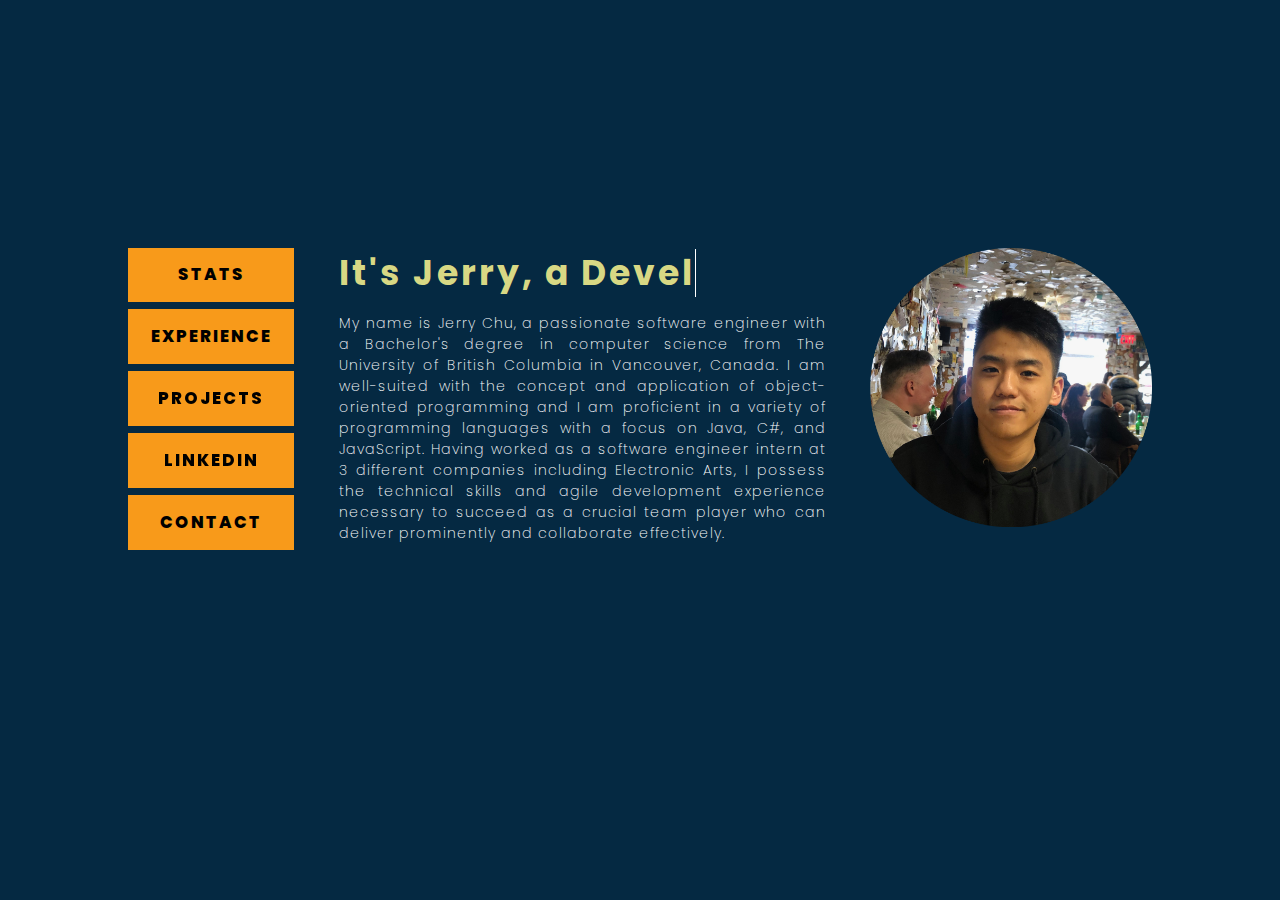
==== index.html @ fa96ff45 "htaccess" ====
<!DOCTYPE html>
<html>

<head>
	<title>Jerry Chu</title>
	<link rel="stylesheet" type="text/css" href="mainStyle.css">
	<link href="https://fonts.googleapis.com/icon?family=Material+Icons" rel="stylesheet">
</head>

<body>
	<div class="statsBar">
		<a onclick="closeStats()" class="statsBarClose">
			<span class="material-icons">close</span>
		</a>
		<div class="stats">
			<div class="statsBarItem statsBarItemFirst">
				<span class="material-icons">school</span>Studied for 16 years
			</div>
			<div class="statsBarItem">
				<span class="material-icons">laptop_mac</span>Worked at 3 companies
			</div>
			<div class="statsBarItem">
				<span class="material-icons">code</span>Coded for 2500+ hours
			</div>
			<div class="statsBarItem">
				<span class="material-icons">language</span>Speak 3 different languages
			</div>
			<div class="statsBarItem">
				<span class="material-icons">airplanemode_active</span>Travelled to 12 countries
			</div>
			<div class="statsBarItem">
				<span class="material-icons">sports_basketball</span>Watched 200+ hours of NBA
			</div>
			<div class="statsBarItem">
				<span class="material-icons">ac_unit</span>Snowboarded for 4 years
			</div>
			<div class="statsBarItem">
				<span class="material-icons">masks</span>Wore 100+ masks
			</div>
			<div class="statsBarItem">
				<span class="material-icons">6_ft_apart</span>Kept 6ft apart
			</div>
		</div>
	</div>
	<div class="closePanel" onclick="closeStats()"> </div>
	<div class="options">
		<ul class="options-list">
			<li data-text="Stats"><a onclick="showStats()">Stats</a></li>
			<li data-text="Experience"><a href="/experience">Experience</a></li>
			<li data-text="Projects"><a href="/projects">Projects</a></li>
			<li data-text="LinkedIn"><a target="_blank" href="https://www.linkedin.com/in/jerryc424/">LinkedIn</a></li>
			<li data-text="Contact"><a href="/contact">Contact</a></li>
		</ul>
	</div>

	<div class="title">
		<div class="typewriter">
			It's Jerry, a
			<span class="txt-type" data-wait="2000" data-words='["Developer", "Designer", "Thinker"]'></span>
		</div>
		<div class="introduction">
			My name is Jerry Chu, a passionate software engineer with a Bachelor's degree in computer science from The
			University of British Columbia in Vancouver, Canada.
			I am well-suited with the concept and application of object-oriented programming and I am proficient in a
			variety of programming languages with a focus on Java, C#, and JavaScript.
			Having worked as a software engineer intern at 3 different companies including Electronic Arts, I possess
			the technical skills and agile development experience necessary to succeed
			as a crucial team player who can deliver prominently and collaborate effectively.
		</div>
	</div>
	<div class="myPic">
		<img src="fish.png" class="fishImage">
	</div>

	<div class="mobile-nav mobile-up">
		<a onclick="showStats()">
			<div class="mobile-up--flex">
				<span class="material-icons">expand_less</span>
				<text>Stats</text>
			</div>
		</a>
	</div>

	<div class="mobile-nav mobile-down">
		<a href="/experience" class="mobile-down--link">
			<div class="mobile-down--flex">
				<text>Experience</text>
				<span class="material-icons">expand_more</span>
			</div>
		</a>
		<a target="_blank" href="https://github.com/jayyahh" class="mobile-down--link">
			<div class="mobile-down--flex">
				<text>Projects</text>
				<span class="material-icons">expand_more</span>
			</div>
		</a>
		<a target="_blank" href="https://www.linkedin.com/in/jerryc424/" class="mobile-down--link">
			<div class="mobile-down--flex">
				<text>LinkedIn</text>
				<span class="material-icons">expand_more</span>
			</div>
		</a>
		<a target="_blank" href="mailto:jerrychu424@gmail.com" class="mobile-down--link">
			<div class="mobile-down--flex">
				<text>Email</text>
				<span class="material-icons">expand_more</span>
			</div>
		</a>
	</div>
	<script src="main.js"></script>
</body>

</html>
---- mainStyle.css ----
@import url('https://fonts.googleapis.com/css?family=Poppins:100,200,300,400,500,600,700,800,900&display=swap');

@media (orientation: landscape) {
	* {
		margin: 0;
		padding: 0;
		font-family: 'Poppins', sans-serif;
		cursor: default;
	}

	body {
		display: flex;
		height: 100vh;
		justify-content: space-between;
		align-items: center;
		background: #052942;
	}

	.mobile-nav {
		display: none;
	}

	.statsBar {
		position: fixed;
		top: 0%;
		left: -25%;
		width: 25%;
		height: 100%;
		background: #000;
		box-shadow: 0 0 10px 5px rgba(0, 0, 0, 0.25);
		opacity: 0;
		transition: left 0.25s ease-in-out, opacity 0.25s ease-in-out;
		z-index: 10;
	}

	.statsBar--open {
		left: 0;
		opacity: 0.95;
	}

	.statsBarClose {
		position: relative;
		background: #000;
		top: 3%;
		left: 88%;
		font-size: 1.2vw;
	}

	.statsBarClose .material-icons {
		font-size: 1.5em;
		color: #fff;
		transition: color 0.2;
	}

	.statsBarClose .material-icons:hover {
		color: rgb(209, 209, 209);
		transition: color 0.2s;
	}

	.statsBarItem {
		display: flex;
		align-items: center;
		color: #fff;
		padding: 5%;
		padding-left: 10%;
		text-decoration: none;
		white-space: nowrap;
		font-weight: 500;
		font-size: 1.2vw;
	}

	.statsBarItem .material-icons {
		font-size: 1.5em;
		margin-right: 4%;
	}

	.stats {
		margin-top: 7%;
	}

	.closePanel {
		position: fixed;
		top: 0%;
		left: 25%;
		width: 75%;
		height: 100%;
	}

	.options {
		order: 1;
		margin-left: 10%;
		flex-basis: 13%;
		height: 45%;
	}

	.title {
		order: 2;
		flex-basis: 38%;
		height: 45%;
		font-size: 2.7vw;
		font-weight: 700;
		color: #d8d884;
		letter-spacing: 3px;
	}

	.typewriter {
		white-space: nowrap;
	}

	.introduction {
		text-align: justify;
		padding-top: 3%;
		font-size: 1.1vw;
		font-weight: 200;
		color: #fff;
		letter-spacing: 1px;
	}

	.myPic {
		height: 45%;
		flex-basis: 22%;
		margin-right: 10%;
		order: 3;
	}

	.fishImage {
		max-width: 100%;
	}

	.txt {
		border-right: 0.05em solid #fff;
	}

	.options-list {
		display: flex;
		flex-direction: column;
		justify-content: flex-start;
	}

	ul li {
		list-style: none;
	}

	ul li:before {
		content: attr(data-text);
		position: absolute;
		top: 50%;
		left: 17%;
		transform: translate(-50%, -50%);
		pointer-events: none;
		color: #fff;
		font-size: 5.5vw;
		font-weight: 800;
		opacity: 0;
		letter-spacing: 15px;
		transition: 0.3s;
	}

	ul li:hover:before {
		opacity: 0.15;
		letter-spacing: 0px;
	}

	ul li a {
		position: relative;
		display: inline-block;
		width: 100%;
		padding: 9% 0%;
		text-decoration: none;
		background: #f89a1a;
		color: #000;
		text-transform: uppercase;
		text-align: center;
		font-size: 1.3vw;
		font-weight: 800;
		letter-spacing: 2px;
		overflow: hidden;
		transition: 0.3s;
		z-index: 1;
	}

	ul:hover li a {
		opacity: 0;
	}

	ul li a:hover {
		transform: scale(1.3);
		z-index: 2;
		background: #03f5a1;
		color: #000;
		opacity: 1;
	}

	ul li a:before {
		content: '';
		position: absolute;
		top: 0;
		left: -100px;
		width: 50px;
		height: 100%;
		background: linear-gradient(
			90deg,
			transparent,
			rgba(255, 255, 255, 0.8),
			transparent
		);
		transform: skewX(35deg);
		transition: 0.3s;
	}

	ul li a:hover:before {
		left: calc(100% + 100px);
		transition: 0.3s;
		transition-delay: 0.1s;
	}
}

@media (orientation: portrait) {
	* {
		margin: 0;
		padding: 0;
		font-family: 'Poppins', sans-serif;
		cursor: default;
	}

	.options {
		display: none;
	}

	body {
		display: flex;
		flex-direction: column;
		min-height: 100vh;
		background: #052942;
	}

	.statsBar {
		position: fixed;
		top: -100%;
		width: 100%;
		height: 100%;
		background: #000;
		opacity: 0;
		transition: top 0.25s ease-in-out, opacity 0.25s ease-in-out;
		z-index: 10;
	}

	.stats {
		display: flex;
		flex-direction: column;
		justify-content: space-between;
		flex-wrap: wrap;
	}

	.statsBar--open {
		top: 0;
		opacity: 0.95;
	}

	.statsBarClose {
		position: fixed;
		background: #000;
		top: 5%;
		right: 10%;
	}

	.statsBarClose .material-icons {
		font-size: 8vw;
		color: #fff;
		transition: color 0.2;
	}

	.statsBarClose .material-icons:hover {
		color: rgb(209, 209, 209);
		transition: color 0.2s;
	}

	.statsBarItem {
		display: flex;
		align-items: center;
		color: #fff;
		margin: 2% 10% 1% 15%;
		text-decoration: none;
		white-space: nowrap;
		font-weight: 500;
		font-size: 4vw;
	}

	.statsBarItem .material-icons {
		margin-right: 4%;
		font-size: 8vw;
	}

	.statsBarItemFirst {
		margin-top: 15%;
	}

	.mobile-nav {
		color: #fff;
		font-size: 4vw;
		font-weight: 200;
	}

	.mobile-up {
		order: 1;
		margin: 5% 0%;
	}

	.mobile-up--flex {
		display: flex;
		flex-direction: column;
		align-items: center;
	}

	.mobile-down {
		order: 4;
		margin: 8% 0%;
		display: flex;
		justify-content: space-around;
	}

	.mobile-down--flex {
		display: flex;
		flex-direction: column;
		align-items: center;
	}

	.mobile-down--link {
		text-decoration: none;
		color: #fff;
		font-size: 4vw;
		font-weight: 200;
	}

	.myPic {
		order: 2;
		text-align: center;
	}

	.fishImage {
		max-width: 50%;
	}

	.title {
		order: 3;
		margin: 0% 8%;
		margin-top: 3%;
	}

	.typewriter {
		font-size: 6vw;
		font-weight: 700;
		color: #d8d884;
		letter-spacing: 3px;
		white-space: nowrap;
	}

	.introduction {
		text-align: justify;
		word-break: keep-all;
		padding-top: 3%;
		font-size: 3vw;
		font-weight: 400;
		color: #fff;
		letter-spacing: 1px;
	}

	.txt {
		border-right: 0.05em solid #fff;
	}
}
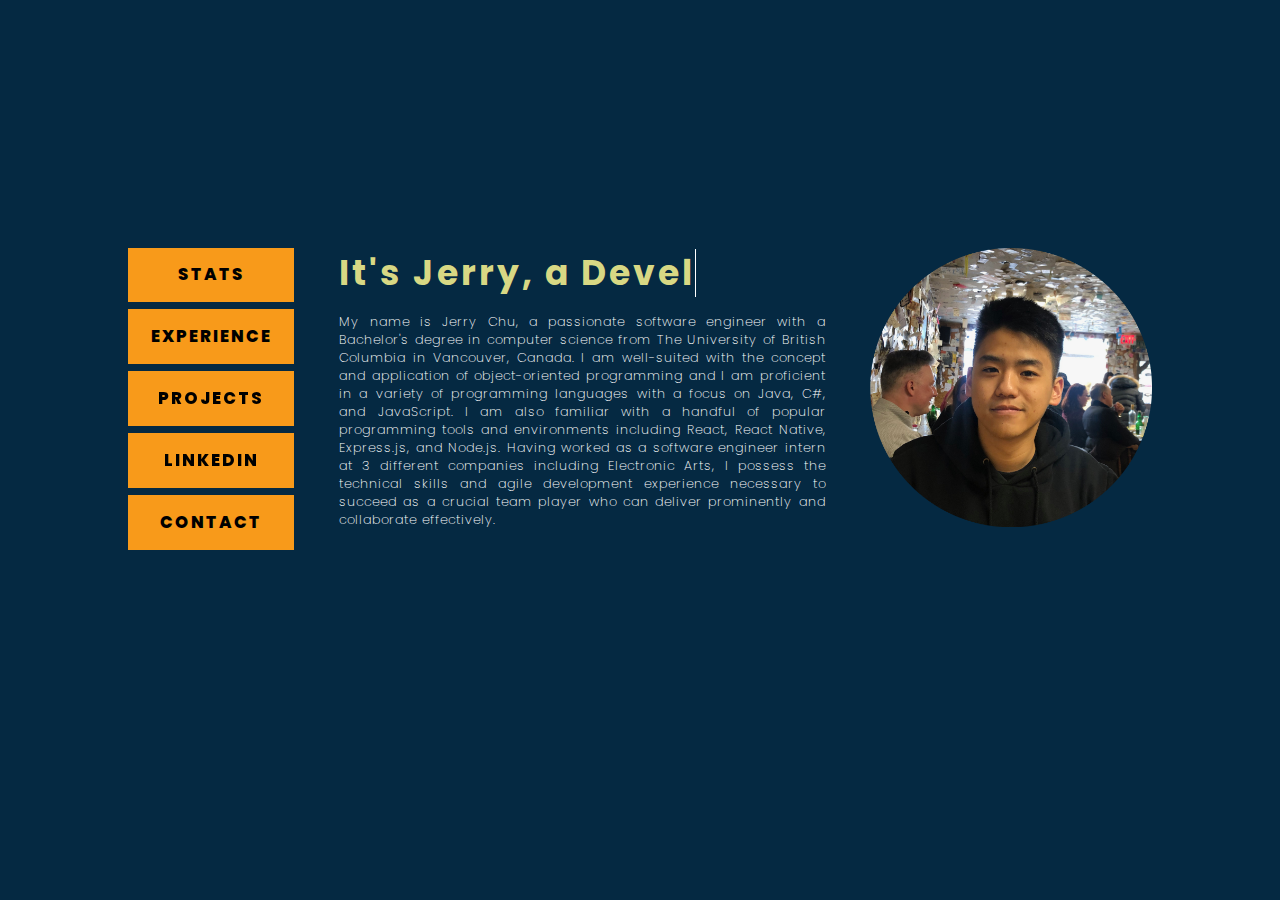
==== commit 85726076: "updated according to resume" ====
--- a/index.html
+++ b/index.html
@@ -62,7 +62,8 @@
 			My name is Jerry Chu, a passionate software engineer with a Bachelor's degree in computer science from The
 			University of British Columbia in Vancouver, Canada.
 			I am well-suited with the concept and application of object-oriented programming and I am proficient in a
-			variety of programming languages with a focus on Java, C#, and JavaScript.
+			variety of programming languages with a focus on Java, C#, and JavaScript. I am also familiar with a handful
+			of popular programming tools and environments including React, React Native, Express.js, and Node.js.
 			Having worked as a software engineer intern at 3 different companies including Electronic Arts, I possess
 			the technical skills and agile development experience necessary to succeed
 			as a crucial team player who can deliver prominently and collaborate effectively.
@@ -88,7 +89,7 @@
 				<span class="material-icons">expand_more</span>
 			</div>
 		</a>
-		<a target="_blank" href="https://github.com/jayyahh" class="mobile-down--link">
+		<a href="/projects" class="mobile-down--link">
 			<div class="mobile-down--flex">
 				<text>Projects</text>
 				<span class="material-icons">expand_more</span>
@@ -100,9 +101,9 @@
 				<span class="material-icons">expand_more</span>
 			</div>
 		</a>
-		<a target="_blank" href="mailto:jerrychu424@gmail.com" class="mobile-down--link">
+		<a href="/contact" class="mobile-down--link">
 			<div class="mobile-down--flex">
-				<text>Email</text>
+				<text>Contact</text>
 				<span class="material-icons">expand_more</span>
 			</div>
 		</a>
--- a/mainStyle.css
+++ b/mainStyle.css
@@ -110,7 +110,7 @@
 	.introduction {
 		text-align: justify;
 		padding-top: 3%;
-		font-size: 1.1vw;
+		font-size: 1vw;
 		font-weight: 200;
 		color: #fff;
 		letter-spacing: 1px;
@@ -230,7 +230,7 @@
 	body {
 		display: flex;
 		flex-direction: column;
-		min-height: 100vh;
+		max-height: 100vh;
 		background: #052942;
 	}
 
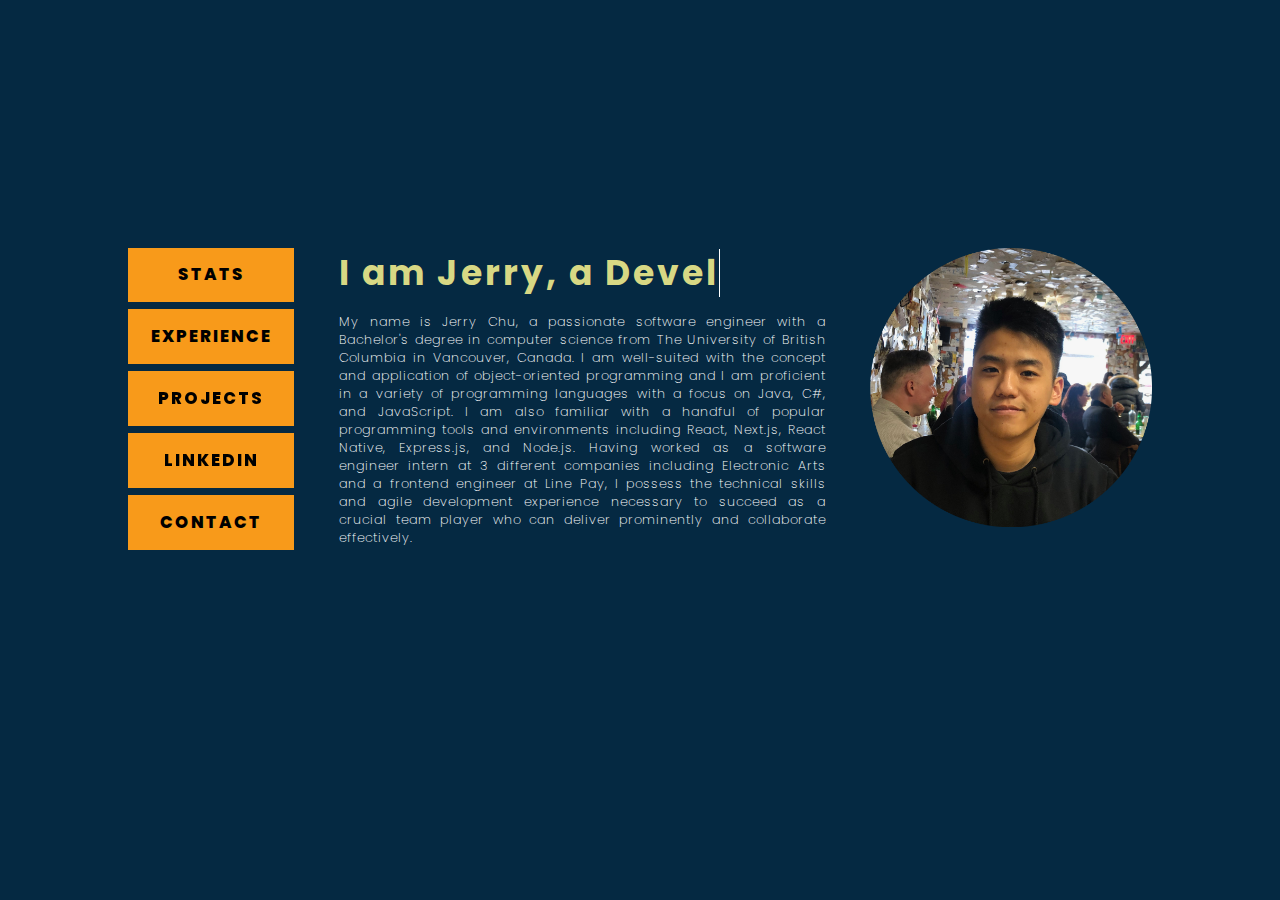
==== commit 7688f293: "updated" ====
--- a/index.html
+++ b/index.html
@@ -1,114 +1,134 @@
 <!DOCTYPE html>
 <html>
+  <head>
+    <title>Jerry Chu</title>
+    <link rel="stylesheet" type="text/css" href="mainStyle.css" />
+    <link
+      href="https://fonts.googleapis.com/icon?family=Material+Icons"
+      rel="stylesheet"
+    />
+  </head>
 
-<head>
-	<title>Jerry Chu</title>
-	<link rel="stylesheet" type="text/css" href="mainStyle.css">
-	<link href="https://fonts.googleapis.com/icon?family=Material+Icons" rel="stylesheet">
-</head>
+  <body>
+    <div class="statsBar">
+      <a onclick="closeStats()" class="statsBarClose">
+        <span class="material-icons">close</span>
+      </a>
+      <div class="stats">
+        <div class="statsBarItem statsBarItemFirst">
+          <span class="material-icons">school</span>Studied for 16 years
+        </div>
+        <div class="statsBarItem">
+          <span class="material-icons">laptop_mac</span>Worked at 4 companies
+        </div>
+        <div class="statsBarItem">
+          <span class="material-icons">code</span>Coded for 2500+ hours
+        </div>
+        <div class="statsBarItem">
+          <span class="material-icons">language</span>Speak 3 different
+          languages
+        </div>
+        <div class="statsBarItem">
+          <span class="material-icons">airplanemode_active</span>Travelled to 12
+          countries
+        </div>
+        <div class="statsBarItem">
+          <span class="material-icons">sports_basketball</span>Watched 200+
+          hours of NBA
+        </div>
+        <div class="statsBarItem">
+          <span class="material-icons">ac_unit</span>Snowboarded for 4 years
+        </div>
+        <div class="statsBarItem">
+          <span class="material-icons">masks</span>Wore 100+ masks
+        </div>
+        <div class="statsBarItem">
+          <span class="material-icons">6_ft_apart</span>Kept 6ft apart
+        </div>
+      </div>
+    </div>
+    <div class="closePanel" onclick="closeStats()"></div>
+    <div class="options">
+      <ul class="options-list">
+        <li data-text="Stats"><a onclick="showStats()">Stats</a></li>
+        <li data-text="Experience"><a href="/experience">Experience</a></li>
+        <li data-text="Projects"><a href="/projects">Projects</a></li>
+        <li data-text="LinkedIn">
+          <a target="_blank" href="https://www.linkedin.com/in/jerryc424/"
+            >LinkedIn</a
+          >
+        </li>
+        <li data-text="Contact"><a href="/contact">Contact</a></li>
+      </ul>
+    </div>
 
-<body>
-	<div class="statsBar">
-		<a onclick="closeStats()" class="statsBarClose">
-			<span class="material-icons">close</span>
-		</a>
-		<div class="stats">
-			<div class="statsBarItem statsBarItemFirst">
-				<span class="material-icons">school</span>Studied for 16 years
-			</div>
-			<div class="statsBarItem">
-				<span class="material-icons">laptop_mac</span>Worked at 3 companies
-			</div>
-			<div class="statsBarItem">
-				<span class="material-icons">code</span>Coded for 2500+ hours
-			</div>
-			<div class="statsBarItem">
-				<span class="material-icons">language</span>Speak 3 different languages
-			</div>
-			<div class="statsBarItem">
-				<span class="material-icons">airplanemode_active</span>Travelled to 12 countries
-			</div>
-			<div class="statsBarItem">
-				<span class="material-icons">sports_basketball</span>Watched 200+ hours of NBA
-			</div>
-			<div class="statsBarItem">
-				<span class="material-icons">ac_unit</span>Snowboarded for 4 years
-			</div>
-			<div class="statsBarItem">
-				<span class="material-icons">masks</span>Wore 100+ masks
-			</div>
-			<div class="statsBarItem">
-				<span class="material-icons">6_ft_apart</span>Kept 6ft apart
-			</div>
-		</div>
-	</div>
-	<div class="closePanel" onclick="closeStats()"> </div>
-	<div class="options">
-		<ul class="options-list">
-			<li data-text="Stats"><a onclick="showStats()">Stats</a></li>
-			<li data-text="Experience"><a href="/experience">Experience</a></li>
-			<li data-text="Projects"><a href="/projects">Projects</a></li>
-			<li data-text="LinkedIn"><a target="_blank" href="https://www.linkedin.com/in/jerryc424/">LinkedIn</a></li>
-			<li data-text="Contact"><a href="/contact">Contact</a></li>
-		</ul>
-	</div>
+    <div class="title">
+      <div class="typewriter">
+        I am Jerry, a
+        <span
+          class="txt-type"
+          data-wait="2000"
+          data-words='["Developer", "Designer", "Thinker"]'
+        ></span>
+      </div>
+      <div class="introduction">
+        My name is Jerry Chu, a passionate software engineer with a Bachelor's
+        degree in computer science from The University of British Columbia in
+        Vancouver, Canada. I am well-suited with the concept and application of
+        object-oriented programming and I am proficient in a variety of
+        programming languages with a focus on Java, C#, and JavaScript. I am
+        also familiar with a handful of popular programming tools and
+        environments including React, Next.js, React Native, Express.js, and
+        Node.js. Having worked as a software engineer intern at 3 different
+        companies including Electronic Arts and a frontend engineer at Line Pay,
+        I possess the technical skills and agile development experience
+        necessary to succeed as a crucial team player who can deliver
+        prominently and collaborate effectively.
+      </div>
+    </div>
+    <div class="myPic">
+      <img src="fish.png" class="fishImage" />
+    </div>
 
-	<div class="title">
-		<div class="typewriter">
-			It's Jerry, a
-			<span class="txt-type" data-wait="2000" data-words='["Developer", "Designer", "Thinker"]'></span>
-		</div>
-		<div class="introduction">
-			My name is Jerry Chu, a passionate software engineer with a Bachelor's degree in computer science from The
-			University of British Columbia in Vancouver, Canada.
-			I am well-suited with the concept and application of object-oriented programming and I am proficient in a
-			variety of programming languages with a focus on Java, C#, and JavaScript. I am also familiar with a handful
-			of popular programming tools and environments including React, React Native, Express.js, and Node.js.
-			Having worked as a software engineer intern at 3 different companies including Electronic Arts, I possess
-			the technical skills and agile development experience necessary to succeed
-			as a crucial team player who can deliver prominently and collaborate effectively.
-		</div>
-	</div>
-	<div class="myPic">
-		<img src="fish.png" class="fishImage">
-	</div>
+    <div class="mobile-nav mobile-up">
+      <a onclick="showStats()">
+        <div class="mobile-up--flex">
+          <span class="material-icons">expand_less</span>
+          <text>Stats</text>
+        </div>
+      </a>
+    </div>
 
-	<div class="mobile-nav mobile-up">
-		<a onclick="showStats()">
-			<div class="mobile-up--flex">
-				<span class="material-icons">expand_less</span>
-				<text>Stats</text>
-			</div>
-		</a>
-	</div>
-
-	<div class="mobile-nav mobile-down">
-		<a href="/experience" class="mobile-down--link">
-			<div class="mobile-down--flex">
-				<text>Experience</text>
-				<span class="material-icons">expand_more</span>
-			</div>
-		</a>
-		<a href="/projects" class="mobile-down--link">
-			<div class="mobile-down--flex">
-				<text>Projects</text>
-				<span class="material-icons">expand_more</span>
-			</div>
-		</a>
-		<a target="_blank" href="https://www.linkedin.com/in/jerryc424/" class="mobile-down--link">
-			<div class="mobile-down--flex">
-				<text>LinkedIn</text>
-				<span class="material-icons">expand_more</span>
-			</div>
-		</a>
-		<a href="/contact" class="mobile-down--link">
-			<div class="mobile-down--flex">
-				<text>Contact</text>
-				<span class="material-icons">expand_more</span>
-			</div>
-		</a>
-	</div>
-	<script src="main.js"></script>
-</body>
-
-</html>+    <div class="mobile-nav mobile-down">
+      <a href="/experience" class="mobile-down--link">
+        <div class="mobile-down--flex">
+          <text>Experience</text>
+          <span class="material-icons">expand_more</span>
+        </div>
+      </a>
+      <a href="/projects" class="mobile-down--link">
+        <div class="mobile-down--flex">
+          <text>Projects</text>
+          <span class="material-icons">expand_more</span>
+        </div>
+      </a>
+      <a
+        target="_blank"
+        href="https://www.linkedin.com/in/jerryc424/"
+        class="mobile-down--link"
+      >
+        <div class="mobile-down--flex">
+          <text>LinkedIn</text>
+          <span class="material-icons">expand_more</span>
+        </div>
+      </a>
+      <a href="/contact" class="mobile-down--link">
+        <div class="mobile-down--flex">
+          <text>Contact</text>
+          <span class="material-icons">expand_more</span>
+        </div>
+      </a>
+    </div>
+    <script src="main.js"></script>
+  </body>
+</html>
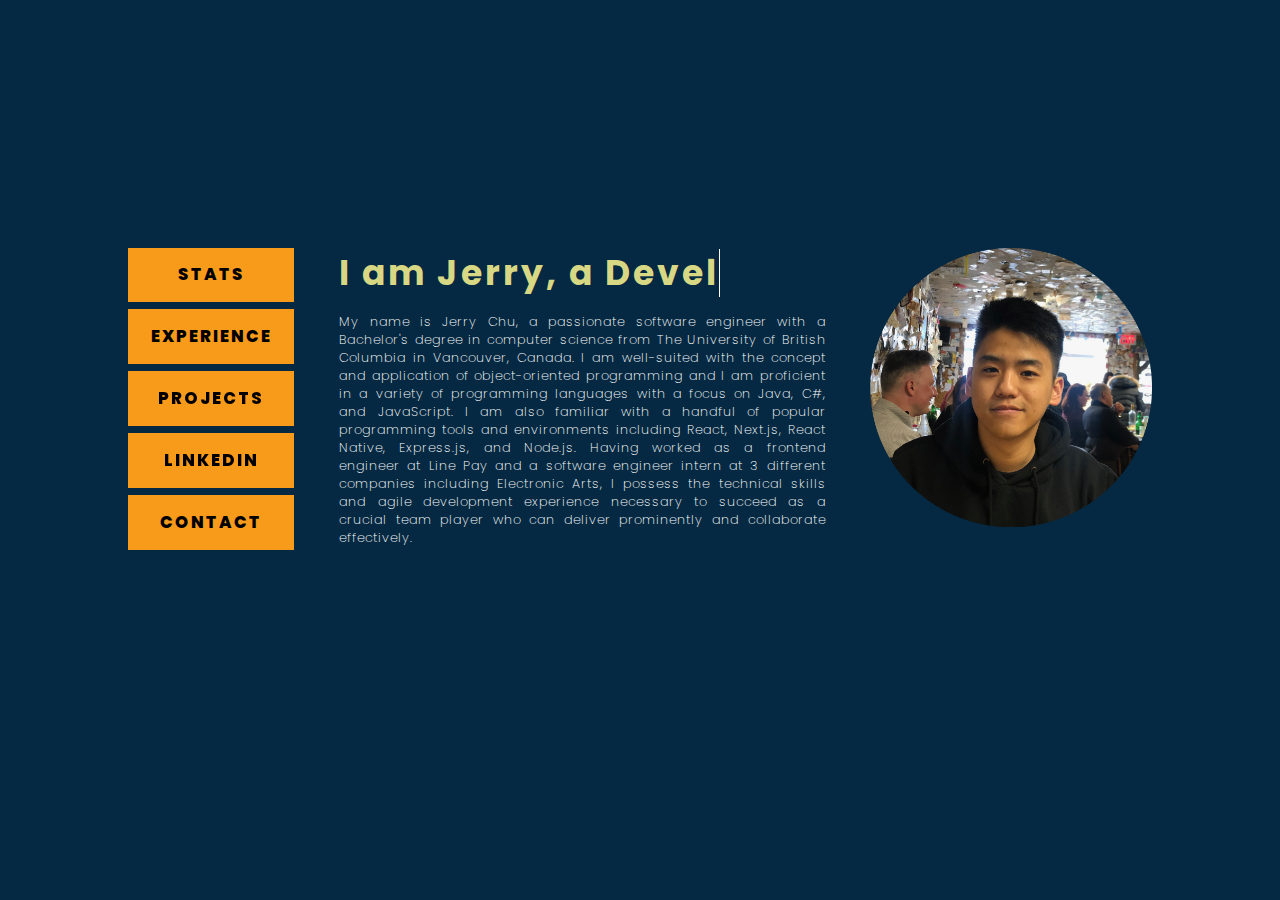
==== commit 6d25ccc5: "changed order of wording" ====
--- a/index.html
+++ b/index.html
@@ -79,11 +79,11 @@
         programming languages with a focus on Java, C#, and JavaScript. I am
         also familiar with a handful of popular programming tools and
         environments including React, Next.js, React Native, Express.js, and
-        Node.js. Having worked as a software engineer intern at 3 different
-        companies including Electronic Arts and a frontend engineer at Line Pay,
-        I possess the technical skills and agile development experience
-        necessary to succeed as a crucial team player who can deliver
-        prominently and collaborate effectively.
+        Node.js. Having worked as a frontend engineer at Line Pay and a software
+        engineer intern at 3 different companies including Electronic Arts, I
+        possess the technical skills and agile development experience necessary
+        to succeed as a crucial team player who can deliver prominently and
+        collaborate effectively.
       </div>
     </div>
     <div class="myPic">
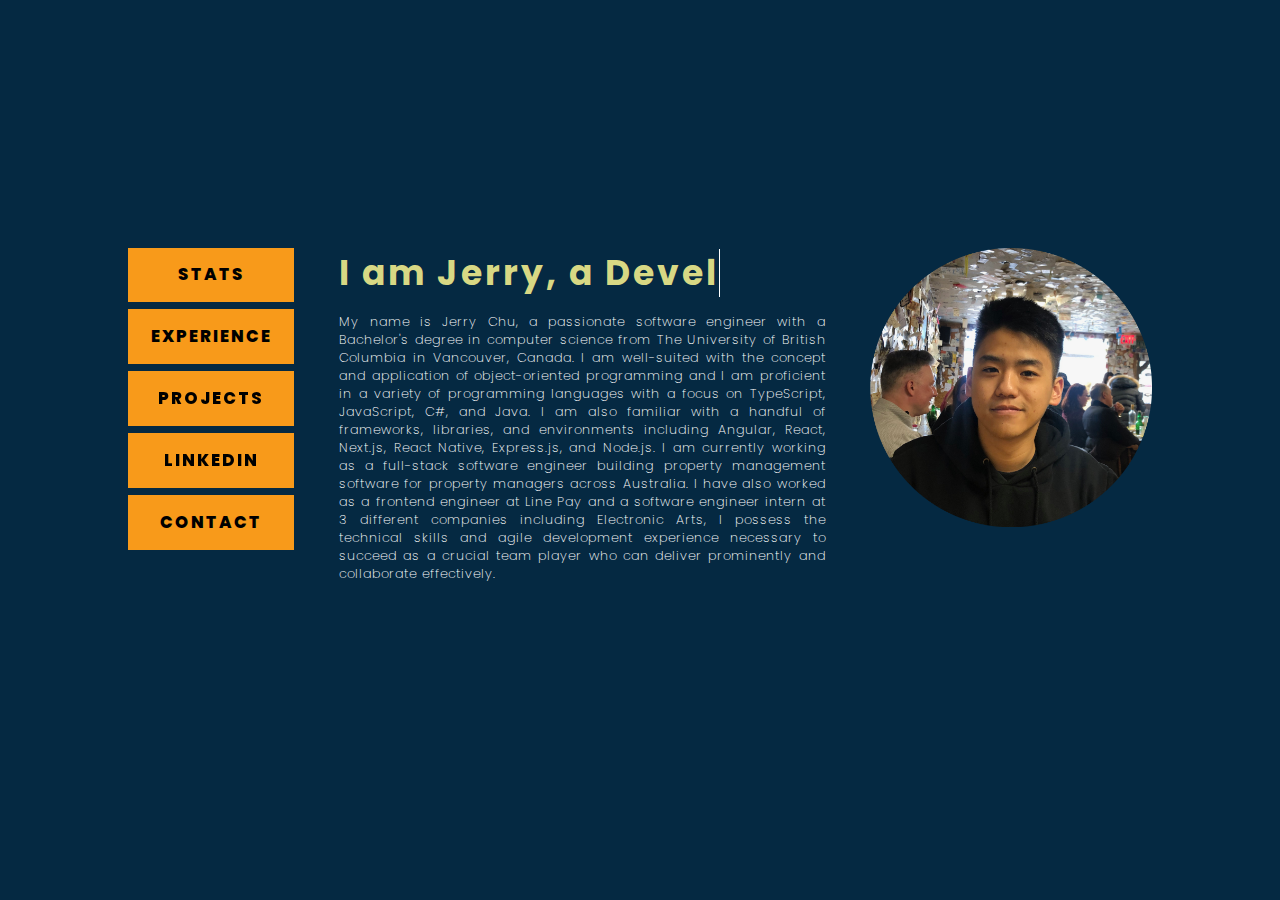
==== commit 0a581999: "add ipx" ====
--- a/index.html
+++ b/index.html
@@ -19,10 +19,10 @@
           <span class="material-icons">school</span>Studied for 16 years
         </div>
         <div class="statsBarItem">
-          <span class="material-icons">laptop_mac</span>Worked at 4 companies
+          <span class="material-icons">laptop_mac</span>Worked at 5 companies
         </div>
         <div class="statsBarItem">
-          <span class="material-icons">code</span>Coded for 2500+ hours
+          <span class="material-icons">code</span>Coded for 3000+ hours
         </div>
         <div class="statsBarItem">
           <span class="material-icons">language</span>Speak 3 different
@@ -76,14 +76,16 @@
         degree in computer science from The University of British Columbia in
         Vancouver, Canada. I am well-suited with the concept and application of
         object-oriented programming and I am proficient in a variety of
-        programming languages with a focus on Java, C#, and JavaScript. I am
-        also familiar with a handful of popular programming tools and
-        environments including React, Next.js, React Native, Express.js, and
-        Node.js. Having worked as a frontend engineer at Line Pay and a software
-        engineer intern at 3 different companies including Electronic Arts, I
-        possess the technical skills and agile development experience necessary
-        to succeed as a crucial team player who can deliver prominently and
-        collaborate effectively.
+        programming languages with a focus on TypeScript, JavaScript, C#, and
+        Java. I am also familiar with a handful of frameworks, libraries, and
+        environments including Angular, React, Next.js, React Native,
+        Express.js, and Node.js. I am currently working as a full-stack software
+        engineer building property management software for property managers
+        across Australia. I have also worked as a frontend engineer at Line Pay
+        and a software engineer intern at 3 different companies including
+        Electronic Arts, I possess the technical skills and agile development
+        experience necessary to succeed as a crucial team player who can deliver
+        prominently and collaborate effectively.
       </div>
     </div>
     <div class="myPic">
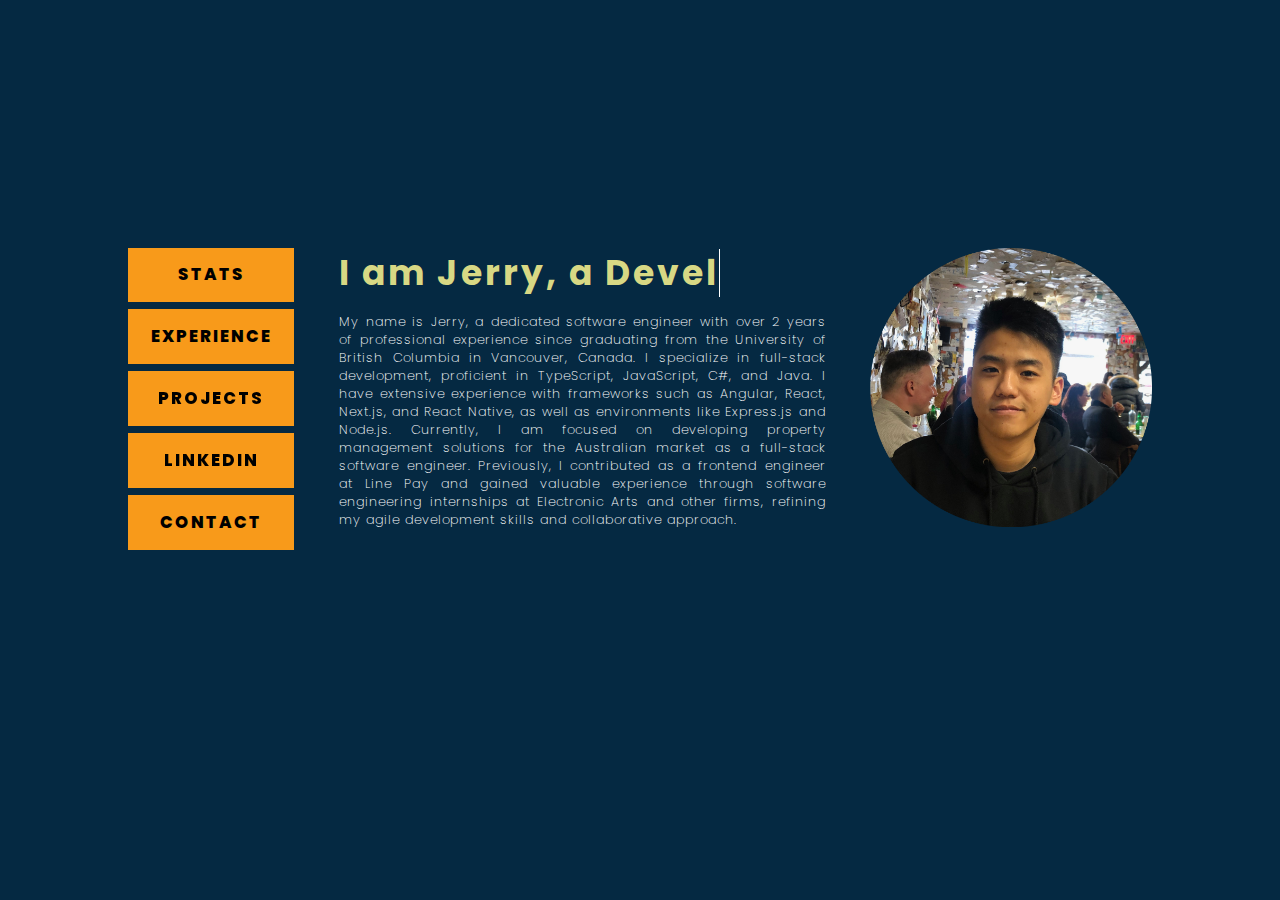
==== commit 961988f3: "update" ====
--- a/index.html
+++ b/index.html
@@ -72,20 +72,18 @@
         ></span>
       </div>
       <div class="introduction">
-        My name is Jerry Chu, a passionate software engineer with a Bachelor's
-        degree in computer science from The University of British Columbia in
-        Vancouver, Canada. I am well-suited with the concept and application of
-        object-oriented programming and I am proficient in a variety of
-        programming languages with a focus on TypeScript, JavaScript, C#, and
-        Java. I am also familiar with a handful of frameworks, libraries, and
-        environments including Angular, React, Next.js, React Native,
-        Express.js, and Node.js. I am currently working as a full-stack software
-        engineer building property management software for property managers
-        across Australia. I have also worked as a frontend engineer at Line Pay
-        and a software engineer intern at 3 different companies including
-        Electronic Arts, I possess the technical skills and agile development
-        experience necessary to succeed as a crucial team player who can deliver
-        prominently and collaborate effectively.
+        My name is Jerry, a dedicated software engineer with over 2 years of
+        professional experience since graduating from the University of British
+        Columbia in Vancouver, Canada. I specialize in full-stack development,
+        proficient in TypeScript, JavaScript, C#, and Java. I have extensive
+        experience with frameworks such as Angular, React, Next.js, and React
+        Native, as well as environments like Express.js and Node.js. Currently,
+        I am focused on developing property management solutions for the
+        Australian market as a full-stack software engineer. Previously, I
+        contributed as a frontend engineer at Line Pay and gained valuable
+        experience through software engineering internships at Electronic Arts
+        and other firms, refining my agile development skills and collaborative
+        approach.
       </div>
     </div>
     <div class="myPic">
